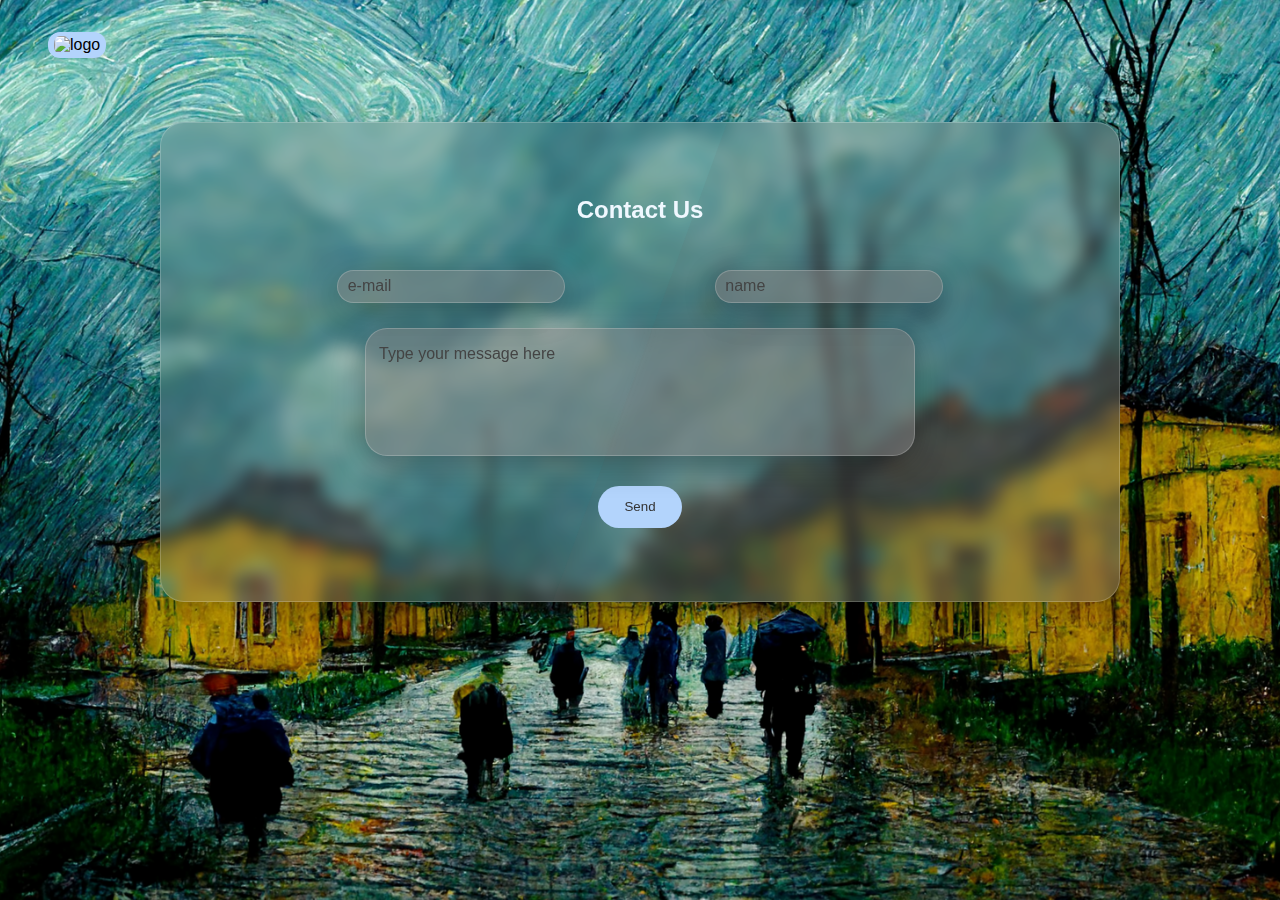
==== contact_us.html @ 45f9d066 "Added new page "contact us"" ====
<!DOCTYPE html>
<html lang="en">
<head>
  <meta charset="UTF-8">
  <link rel="stylesheet" href="css/burger.css">
  <link rel="stylesheet" href="css/contact.css">
  <script src="js/burger.js" defer></script>
  <meta name="viewport" content="width=device-width, initial-scale=1.0">
  <title>Contact Us</title>
</head>
<body>
  <section class="burger_menu">
    <h3 class="logo">The Weather</h3>
    <ul class="menu">
      <li><a href="index.html">Home</a></li>
      <li><a href="contact_us.html">Contact us</a></li>
      <li><a href="#">Developers</a></li>
      <li><a href="#">Else</a></li>
    </ul>
  </section>

  <img class="logo" src="img/moon.png" alt="logo">

  <section class="contact_form">
    <div class="container">
      <h2>Contact Us</h2>

      <div class="box" id="mail">
        <div class="input_box">
          <input type="email" name="" required placeholder="e-mail">
          <span class="line"></span>
        </div>
      </div>

      <div class="box" id="name">
        <div class="input_box">
          <input type="text" name="" required placeholder="name">
          <span class="line"></span>
        </div>
      </div>

      <div class="box" id="message">
        <div class="input_box_text">
          <textarea required placeholder="Type your message here"></textarea>
          <span class="line"></span>
        </div>
      </div>

      <div class="box" id="send">
        <input type="submit" value="Send">
      </div>
    </div>
  </section>
</body>
</html>
---- css/burger.css ----
.burger_menu {
  position: absolute;
  top: 0;
  display: flex;
  flex-direction: column;
  flex-wrap: wrap;
  min-width: fit-content;
  width: 20%;
  height: 100%;
  background-color: aliceblue;
  border-right: 2px solid #aaa;
  z-index: 3;
  transition: 0.7s;
  transform: translateX(-500px);
}

.logo {
  cursor: pointer;
  width: 40px;
  padding: 4px 6px;
  background: #b3d4fc;
  border-radius: 12px;
  transition: 0.3s;
}

.logo:hover {
  transform: scale(1.2);
}

.show_menu {
  transform: translateX(0px);
}

.burger_menu .logo {
  width: fit-content;
  width: -moz-fit-content;
  color: #444444;
  margin: 2.7em auto;
}

.menu {
  padding: 1em;
  padding-top: 0;
}

.menu li {
  list-style: none;
  border-bottom: 1px solid #aaa;
  padding: 20px 0;
  text-align: center;
}

.menu li:last-child {
  border-bottom: none;
}

.menu li a {
  color: #444444;
  transition: 0.3s;
  text-decoration: none;
  font-size: 20px;
  text-align: center;
  border-radius: 14px;
  padding: 4px 12px;
}

.menu li a:hover {
  background-color: #b3d4fc;
}

@media screen and (max-width: 500px) {
  html {
    font-size: 12px;
  }
  .menu li a {
    font-size: 14px;
  }
}

@media screen and (max-width: 350px) {
  html {
    font-size: 10px;
  }
  .menu li a {
    font-size: 12px;
  }
}
---- css/contact.css ----
* {
  box-sizing: border-box;
  padding: 0;
  margin: 0;
}

body {
  font-family: 'Rubik', sans-serif;
  background-image: url("../img/day/rainy.png");
  background-position: center;
  background-repeat: no-repeat;
  background-size: cover;
  min-height: 100vh;
  transition: 0.5s;
}

h1, h3 {
  font-weight: 400;
}

.logo {
  margin-left: 3em;
  margin-top: 2em;
}

.contact_form {
  display: flex;
  overflow: hidden;
  justify-content: center;
  align-items: center;
  margin: 4em auto;
  min-height: 30em;
  width: 75%;
  padding: 3em;
  background: rgba(130, 130, 130, 0.3);
  box-shadow: 0 8px 32px 0 rgba(0, 0, 0, 0.32);
  backdrop-filter: blur(8px);
  -webkit-backdrop-filter: blur(8px);
  border: 1px solid rgba(255, 255, 255, 0.2);
  z-index: 1;
  border-radius: 24px;
}

.contact_form::before{
  content: '';
  position: absolute;
  top: 0;
  left: 50%;
  width: 80%;
  height: 100%;
  background: rgba(100, 100, 100, 0.1);
  transform: skew(-20deg);
  z-index: -1;
}

.container {
  width: 85%;
  display: grid;
  grid-template-columns: 1fr 1fr;
  grid-template-rows: repeat(auto-fit, minmax(3em, 1fr));
  row-gap: 1.6em;
  column-gap: 1.4em;
  grid-template-areas:
    "contact contact"
    "e-mail name"
    "message message"
    "send send";
}

@media screen and (max-width: 700px) {
  .container {
    display: grid;
    grid-template-columns: 1fr;
    grid-template-rows: repeat(auto-fit, minmax(3em, 1fr));
    row-gap: 2em;
    column-gap: 1.4em;
    grid-template-areas:
    "contact"
    "e-mail"
    "name"
    "message"
    "send";
  }
  /*#send input {*/
  /*  padding: 0.5em 0.8em;*/
  /*}*/
}

@media screen and (min-width: 860px) {
  .input_box input {
    font-size: 16px;
  }
  .input_box_text textarea {
    font-size: 16px;
  }
}

.container .box {
  color: aliceblue;
  width: 100%;
  text-align: center;
}

.container h2 {
  color: aliceblue;
  width: 100%;
  text-align: center;
  grid-area: contact;
}

.container #mail {
  grid-area: e-mail;
}

.container #name {
  grid-area: name;
}

.container #message {
  grid-area: message;
}

.container #send {
  grid-area: send;
}

#send input {
  padding: 1em 2em;
  cursor: pointer;
  border-radius: 24px;
  border: none;
  background-color: #b3d4fc;
  transition: 0.3s;
  font-family: Rubik, sans-serif;
  color: #333;
}

#send input:hover {
  background-color: #8fafdc;
}

.container .box .input_box input::placeholder {color: #444;}

.container .box .input_box input::-webkit-input-placeholder {color: #444;}

.container .box .input_box input {
  padding: 0.4em 0.6em;
  border-radius: 22px;
  background: rgba(130, 130, 130, 0.3);
  box-shadow: 0 8px 32px 0 rgba(0, 0, 0, 0.32);
  backdrop-filter: blur(8px);
  -webkit-backdrop-filter: blur(8px);
  border: 1px solid rgba(255, 255, 255, 0.2);
  color: #444;
  transition: 0.3s;
}

.container .box .input_box input:focus {
  outline: none;
}

.input_box_text textarea {
  width: 75%;
  height: 8em;
  padding: 1em 0.8em;
  border-radius: 22px;
  background: rgba(130, 130, 130, 0.3);
  box-shadow: 0 8px 32px 0 rgba(0, 0, 0, 0.32);
  backdrop-filter: blur(8px);
  -webkit-backdrop-filter: blur(8px);
  border: 1px solid rgba(255, 255, 255, 0.2);
  color: #444;
  transition: 0.3s;
  resize: none;
  outline: none;
}

.input_box_text textarea::placeholder {
  color: #444;
  font-family: Rubik, sans-serif;
}

.input_box_text textarea::-webkit-input-placeholder {
  color: #444;
  font-family: Rubik, sans-serif;
}
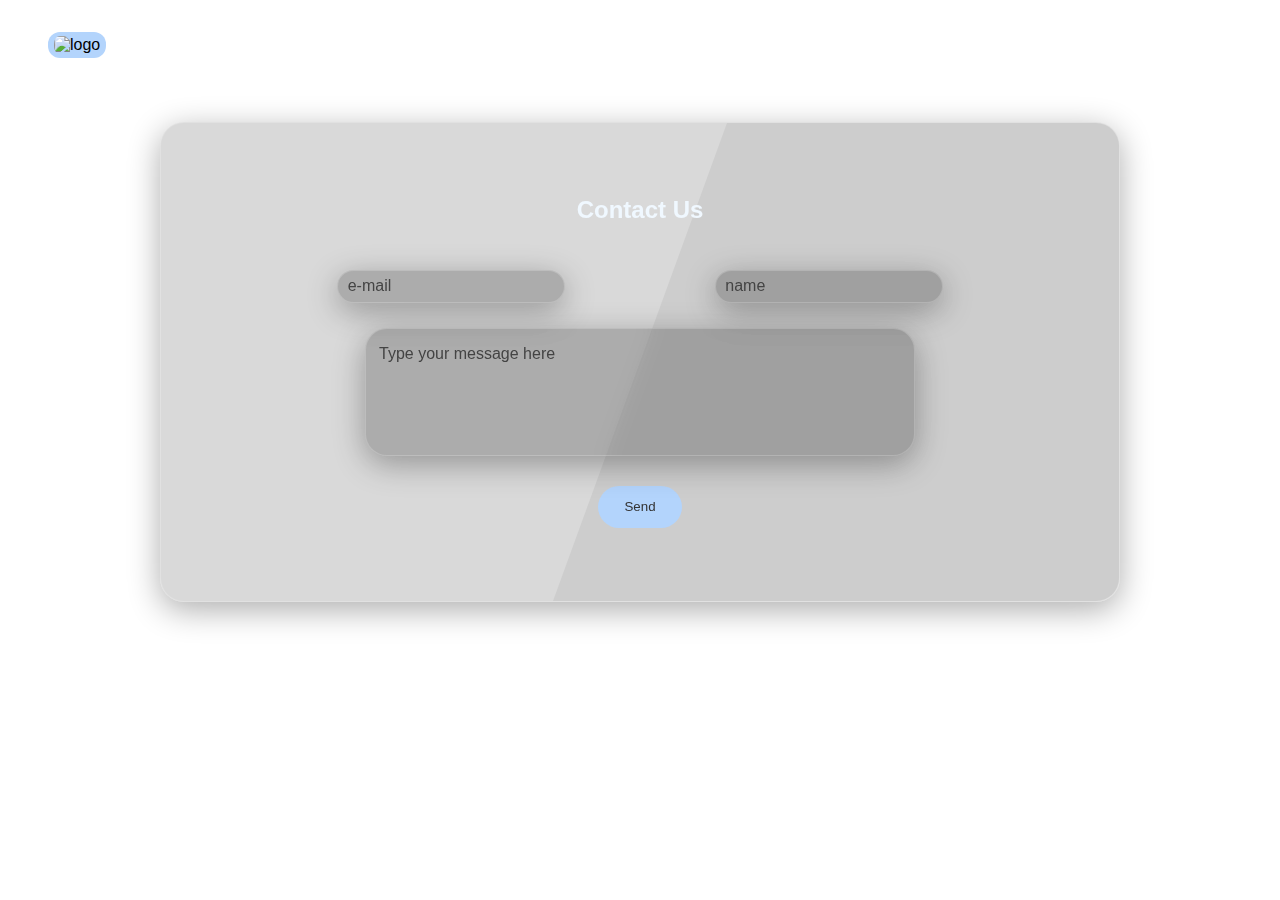
==== commit fc262559: "Added new page "monthly forecast"" ====
--- a/contact_us.html
+++ b/contact_us.html
@@ -14,7 +14,7 @@
     <ul class="menu">
       <li><a href="index.html">Home</a></li>
       <li><a href="contact_us.html">Contact us</a></li>
-      <li><a href="#">Developers</a></li>
+      <li><a href="month.html">Monthly Weather Forecast</a></li>
       <li><a href="#">Else</a></li>
     </ul>
   </section>
--- a/css/burger.css
+++ b/css/burger.css
@@ -9,7 +9,7 @@
   height: 100%;
   background-color: aliceblue;
   border-right: 2px solid #aaa;
-  z-index: 3;
+  z-index: 100;
   transition: 0.7s;
   transform: translateX(-500px);
 }
@@ -21,6 +21,8 @@
   background: #b3d4fc;
   border-radius: 12px;
   transition: 0.3s;
+  margin-left: 3em;
+  margin-top: 2em;
 }
 
 .logo:hover {
--- a/css/contact.css
+++ b/css/contact.css
@@ -6,7 +6,7 @@
 
 body {
   font-family: 'Rubik', sans-serif;
-  background-image: url("../img/day/rainy.png");
+  background-image: url("../img/desk.png");
   background-position: center;
   background-repeat: no-repeat;
   background-size: cover;
@@ -16,11 +16,6 @@
 
 h1, h3 {
   font-weight: 400;
-}
-
-.logo {
-  margin-left: 3em;
-  margin-top: 2em;
 }
 
 .contact_form {
@@ -34,8 +29,8 @@
   padding: 3em;
   background: rgba(130, 130, 130, 0.3);
   box-shadow: 0 8px 32px 0 rgba(0, 0, 0, 0.32);
-  backdrop-filter: blur(8px);
-  -webkit-backdrop-filter: blur(8px);
+  backdrop-filter: blur(4px);
+  -webkit-backdrop-filter: blur(4px);
   border: 1px solid rgba(255, 255, 255, 0.2);
   z-index: 1;
   border-radius: 24px;
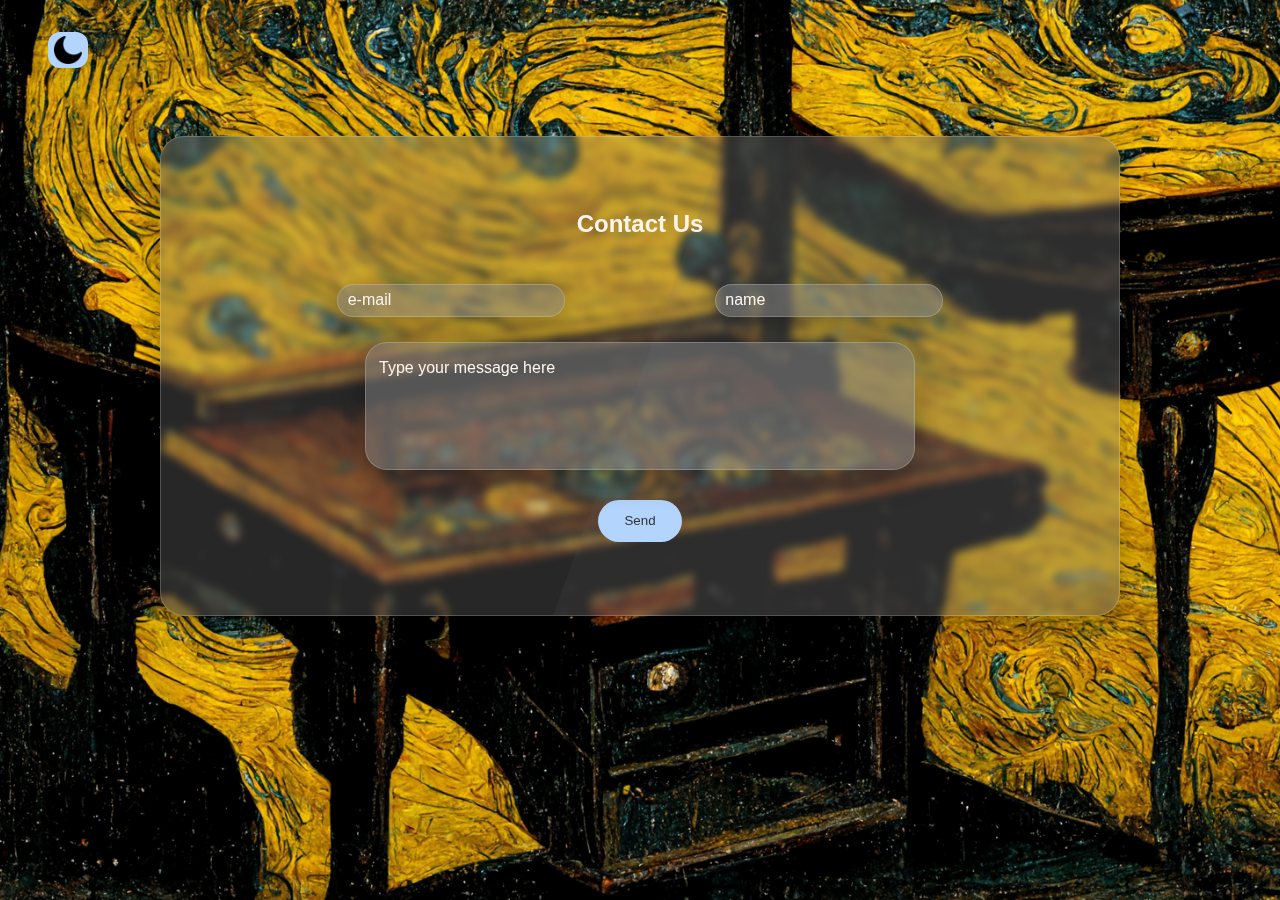
==== commit 32f56c85: "Added login and registration pages" ====
--- a/contact_us.html
+++ b/contact_us.html
@@ -15,14 +15,15 @@
       <li><a href="index.html">Home</a></li>
       <li><a href="contact_us.html">Contact us</a></li>
       <li><a href="month.html">Monthly Weather Forecast</a></li>
-      <li><a href="#">Else</a></li>
+      <li><a href="login.html">Sign In</a></li>
+      <li><a href="add.html">Sign Up</a></li>
     </ul>
   </section>
 
   <img class="logo" src="img/moon.png" alt="logo">
 
   <section class="contact_form">
-    <div class="container">
+    <form class="container">
       <h2>Contact Us</h2>
 
       <div class="box" id="mail">
@@ -49,7 +50,7 @@
       <div class="box" id="send">
         <input type="submit" value="Send">
       </div>
-    </div>
+    </form>
   </section>
 </body>
 </html>
--- a/css/contact.css
+++ b/css/contact.css
@@ -91,13 +91,13 @@
 }
 
 .container .box {
-  color: aliceblue;
+  color: Seashell;
   width: 100%;
   text-align: center;
 }
 
 .container h2 {
-  color: aliceblue;
+  color: Seashell;
   width: 100%;
   text-align: center;
   grid-area: contact;
@@ -134,9 +134,9 @@
   background-color: #8fafdc;
 }
 
-.container .box .input_box input::placeholder {color: #444;}
+.container .box .input_box input::placeholder {color: Seashell;}
 
-.container .box .input_box input::-webkit-input-placeholder {color: #444;}
+.container .box .input_box input::-webkit-input-placeholder {color: Seashell;}
 
 .container .box .input_box input {
   padding: 0.4em 0.6em;
@@ -146,7 +146,7 @@
   backdrop-filter: blur(8px);
   -webkit-backdrop-filter: blur(8px);
   border: 1px solid rgba(255, 255, 255, 0.2);
-  color: #444;
+  color: Seashell;
   transition: 0.3s;
 }
 
@@ -164,18 +164,18 @@
   backdrop-filter: blur(8px);
   -webkit-backdrop-filter: blur(8px);
   border: 1px solid rgba(255, 255, 255, 0.2);
-  color: #444;
+  color: Seashell;
   transition: 0.3s;
   resize: none;
   outline: none;
 }
 
 .input_box_text textarea::placeholder {
-  color: #444;
+  color: Seashell;
   font-family: Rubik, sans-serif;
 }
 
 .input_box_text textarea::-webkit-input-placeholder {
-  color: #444;
+  color: Seashell;
   font-family: Rubik, sans-serif;
 }
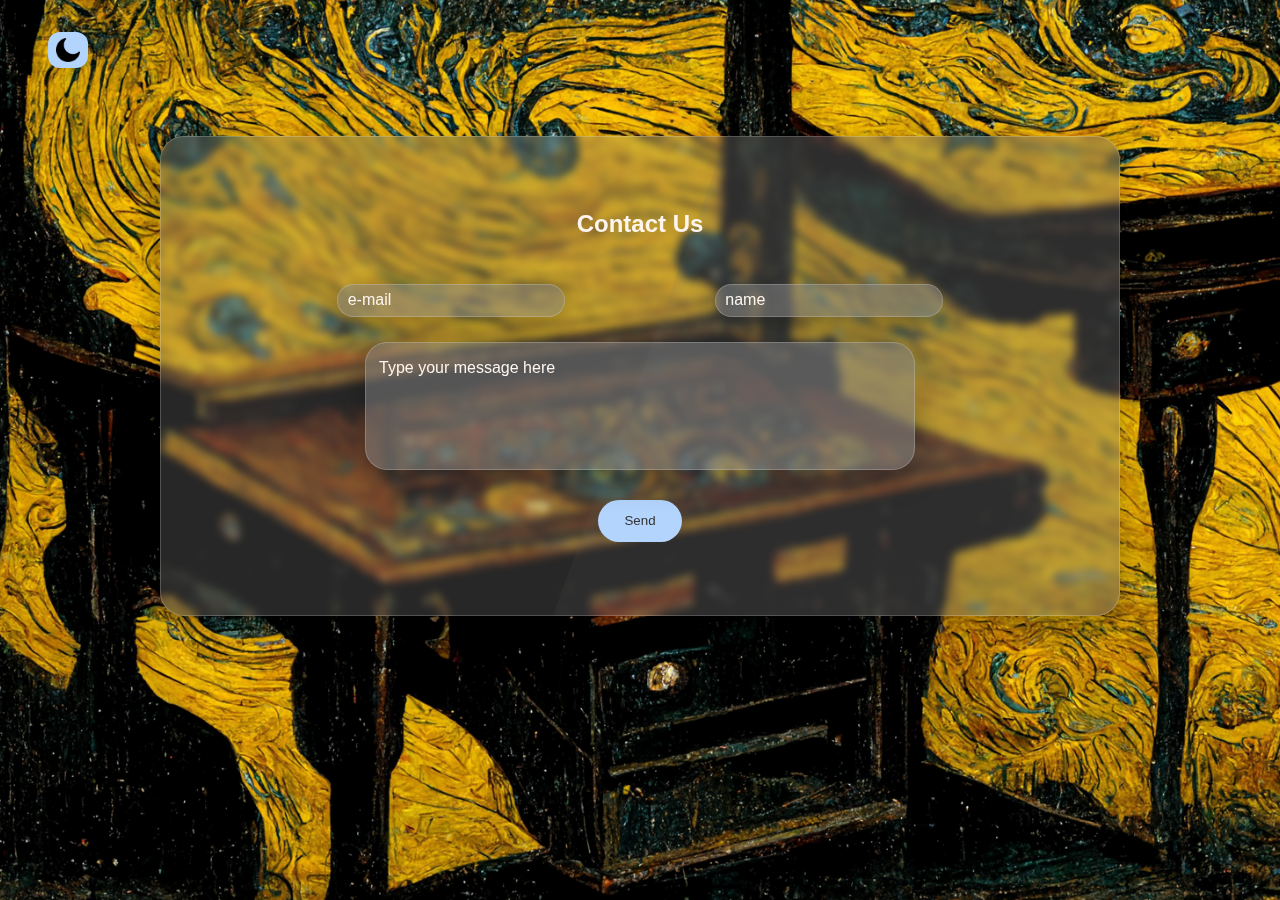
==== commit 570a4f00: "Added new meta tag for correct view in github deployment" ====
--- a/contact_us.html
+++ b/contact_us.html
@@ -6,17 +6,18 @@
   <link rel="stylesheet" href="css/contact.css">
   <script src="js/burger.js" defer></script>
   <meta name="viewport" content="width=device-width, initial-scale=1.0">
+  <meta http-equiv="Content-Security-Policy" content="upgrade-insecure-requests">
   <title>Contact Us</title>
 </head>
 <body>
   <section class="burger_menu">
     <h3 class="logo">The Weather</h3>
     <ul class="menu">
-      <li><a href="index.html">Home</a></li>
+      <li><a href="home.html">Home</a></li>
       <li><a href="contact_us.html">Contact us</a></li>
       <li><a href="month.html">Monthly Weather Forecast</a></li>
       <li><a href="login.html">Sign In</a></li>
-      <li><a href="add.html">Sign Up</a></li>
+      <li><a href="registration.html">Sign Up</a></li>
     </ul>
   </section>
 
--- a/css/burger.css
+++ b/css/burger.css
@@ -17,7 +17,7 @@
 .logo {
   cursor: pointer;
   width: 40px;
-  padding: 4px 6px;
+  padding: 6px 8px;
   background: #b3d4fc;
   border-radius: 12px;
   transition: 0.3s;
@@ -41,8 +41,7 @@
 }
 
 .menu {
-  padding: 1em;
-  padding-top: 0;
+  padding: 0 1em 1em;
 }
 
 .menu li {
